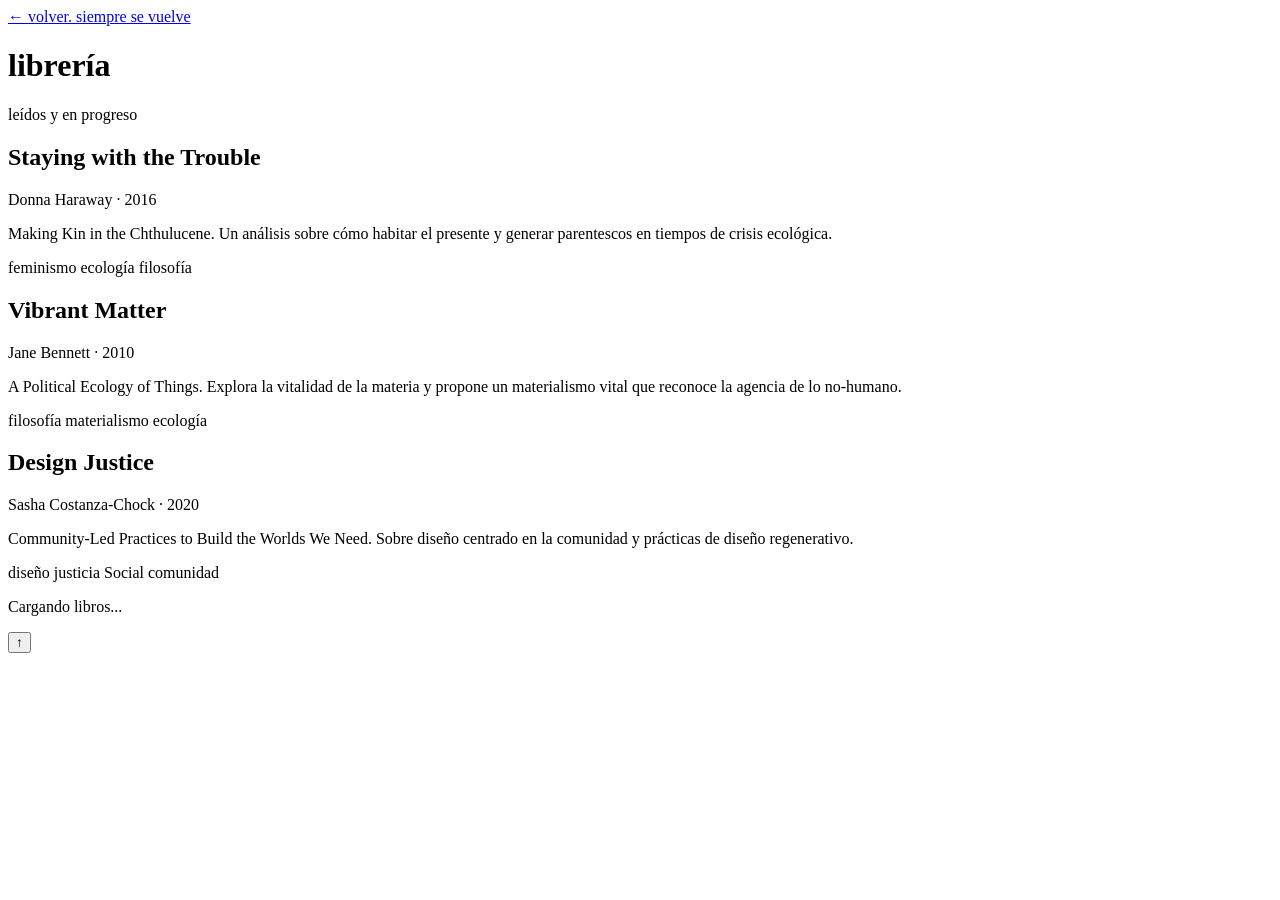
==== library.html @ 677e1d99 "subir archivos iniciales" ====
<!DOCTYPE html>
<html lang="es">
<head>
    <meta charset="UTF-8">
    <meta name="viewport" content="width=device-width, initial-scale=1.0">
    <title>librería | archivo</title>
    <link rel="stylesheet" href="../css/style.css">
</head>
<body>
    <div class="container">
        <nav class="back-nav">
            <a href="index.html" class="back-link">← volver. siempre se vuelve</a>
        </nav>

        <header class="page-header">
            <h1 class="page-title">librería</h1>
            <p class="page-subtitle"> leídos y en progreso</p>
        </header>

        <div class="content-grid">
            <!-- Ejemplo de libro 1 -->
            <article class="card">
                <h2 class="card-title">Staying with the Trouble</h2>
                <p class="card-meta">Donna Haraway · 2016</p>
                <p class="card-description">
                    Making Kin in the Chthulucene. Un análisis sobre cómo habitar el presente 
                    y generar parentescos en tiempos de crisis ecológica.
                </p>
                <div class="tags">
                    <span class="tag">feminismo</span>
                    <span class="tag">ecología</span>
                    <span class="tag">filosofía</span>
                </div>
            </article>

            <!-- Ejemplo de libro 2 -->
            <article class="card">
                <h2 class="card-title">Vibrant Matter</h2>
                <p class="card-meta">Jane Bennett · 2010</p>
                <p class="card-description">
                    A Political Ecology of Things. Explora la vitalidad de la materia 
                    y propone un materialismo vital que reconoce la agencia de lo no-humano.
                </p>
                <div class="tags">
                    <span class="tag">filosofía</span>
                    <span class="tag">materialismo</span>
                    <span class="tag">ecología</span>
                </div>
            </article>

            <!-- Ejemplo de libro 3 -->
            <article class="card">
                <h2 class="card-title">Design Justice</h2>
                <p class="card-meta">Sasha Costanza-Chock · 2020</p>
                <p class="card-description">
                    Community-Led Practices to Build the Worlds We Need. Sobre diseño 
                    centrado en la comunidad y prácticas de diseño regenerativo.
                </p>
                <div class="tags">
                    <span class="tag">diseño</span>
                    <span class="tag">justicia Social</span>
                    <span class="tag">comunidad</span>
                </div>
            </article>

            <!-- para añadir +++++ -->
        </div>

        <footer>
            <p class="footer-text" id="bookCount">Cargando libros...</p>
        </footer>
    </div>

    <!--  scroll to top -->
    <button id="scrollTopBtn" title="Volver arriba">↑</button>

    <script src="../js/main.js"></script>
</body>
</html>
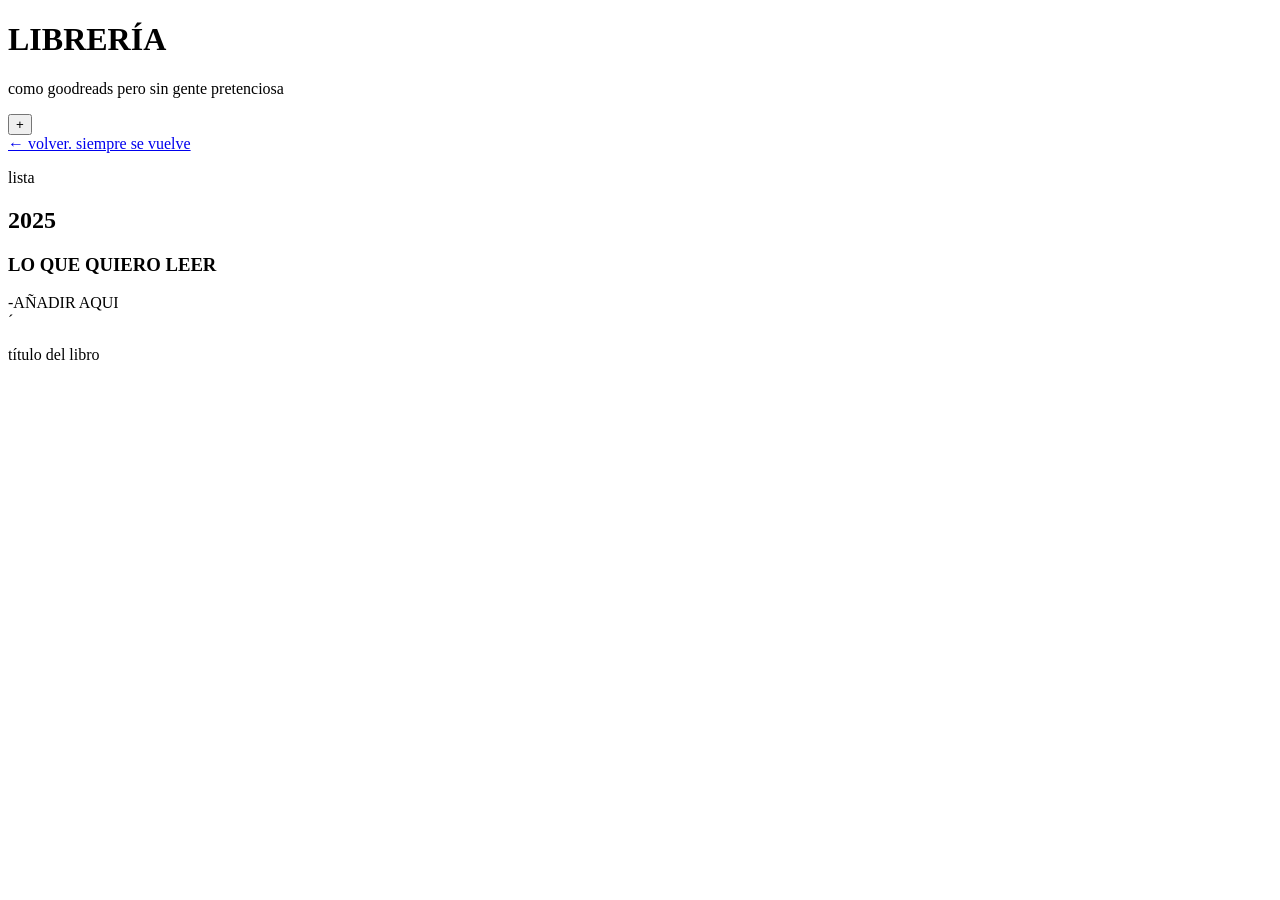
==== commit a5ece109: "DEMASIADO TOQUETEO parecia sencillo esto, peleandome con cajas y divs" ====
--- a/library.html
+++ b/library.html
@@ -7,72 +7,32 @@
     <link rel="stylesheet" href="../css/style.css">
 </head>
 <body>
+    <!--header igual-->
+    <header class="page-header">
+        <h1 class="page-title">LIBRERÍA</h1>
+        <p class="page-desc">como goodreads pero sin gente pretenciosa</p>
+        <button class="header-plus">+</button>
+    </header>
     <div class="container">
         <nav class="back-nav">
             <a href="index.html" class="back-link">← volver. siempre se vuelve</a>
         </nav>
 
-        <header class="page-header">
-            <h1 class="page-title">librería</h1>
-            <p class="page-subtitle"> leídos y en progreso</p>
-        </header>
-
-        <div class="content-grid">
-            <!-- Ejemplo de libro 1 -->
-            <article class="card">
-                <h2 class="card-title">Staying with the Trouble</h2>
-                <p class="card-meta">Donna Haraway · 2016</p>
-                <p class="card-description">
-                    Making Kin in the Chthulucene. Un análisis sobre cómo habitar el presente 
-                    y generar parentescos en tiempos de crisis ecológica.
-                </p>
-                <div class="tags">
-                    <span class="tag">feminismo</span>
-                    <span class="tag">ecología</span>
-                    <span class="tag">filosofía</span>
-                </div>
-            </article>
-
-            <!-- Ejemplo de libro 2 -->
-            <article class="card">
-                <h2 class="card-title">Vibrant Matter</h2>
-                <p class="card-meta">Jane Bennett · 2010</p>
-                <p class="card-description">
-                    A Political Ecology of Things. Explora la vitalidad de la materia 
-                    y propone un materialismo vital que reconoce la agencia de lo no-humano.
-                </p>
-                <div class="tags">
-                    <span class="tag">filosofía</span>
-                    <span class="tag">materialismo</span>
-                    <span class="tag">ecología</span>
-                </div>
-            </article>
-
-            <!-- Ejemplo de libro 3 -->
-            <article class="card">
-                <h2 class="card-title">Design Justice</h2>
-                <p class="card-meta">Sasha Costanza-Chock · 2020</p>
-                <p class="card-description">
-                    Community-Led Practices to Build the Worlds We Need. Sobre diseño 
-                    centrado en la comunidad y prácticas de diseño regenerativo.
-                </p>
-                <div class="tags">
-                    <span class="tag">diseño</span>
-                    <span class="tag">justicia Social</span>
-                    <span class="tag">comunidad</span>
-                </div>
-            </article>
-
-            <!-- para añadir +++++ -->
+       <!--3 COLUMNAS-->
+        <div class="tres-columnas">
+            <div class="sidebar-col">
+                <p class="sidebar-label">lista</p>
+                <h2 class="year">2025</h2>
+            </div>
         </div>
 
-        <footer>
-            <p class="footer-text" id="bookCount">Cargando libros...</p>
-        </footer>
-    </div>
-
-    <!--  scroll to top -->
-    <button id="scrollTopBtn" title="Volver arriba">↑</button>
+        <div class="content">
+            <h3 class="seccion">LO QUE QUIERO LEER</h3>
+                -AÑADIR AQUI
+            <DIV class="item">´
+                <p>título del libro</p>
+            </DIV>
+        </div>
 
     <script src="../js/main.js"></script>
 </body>
